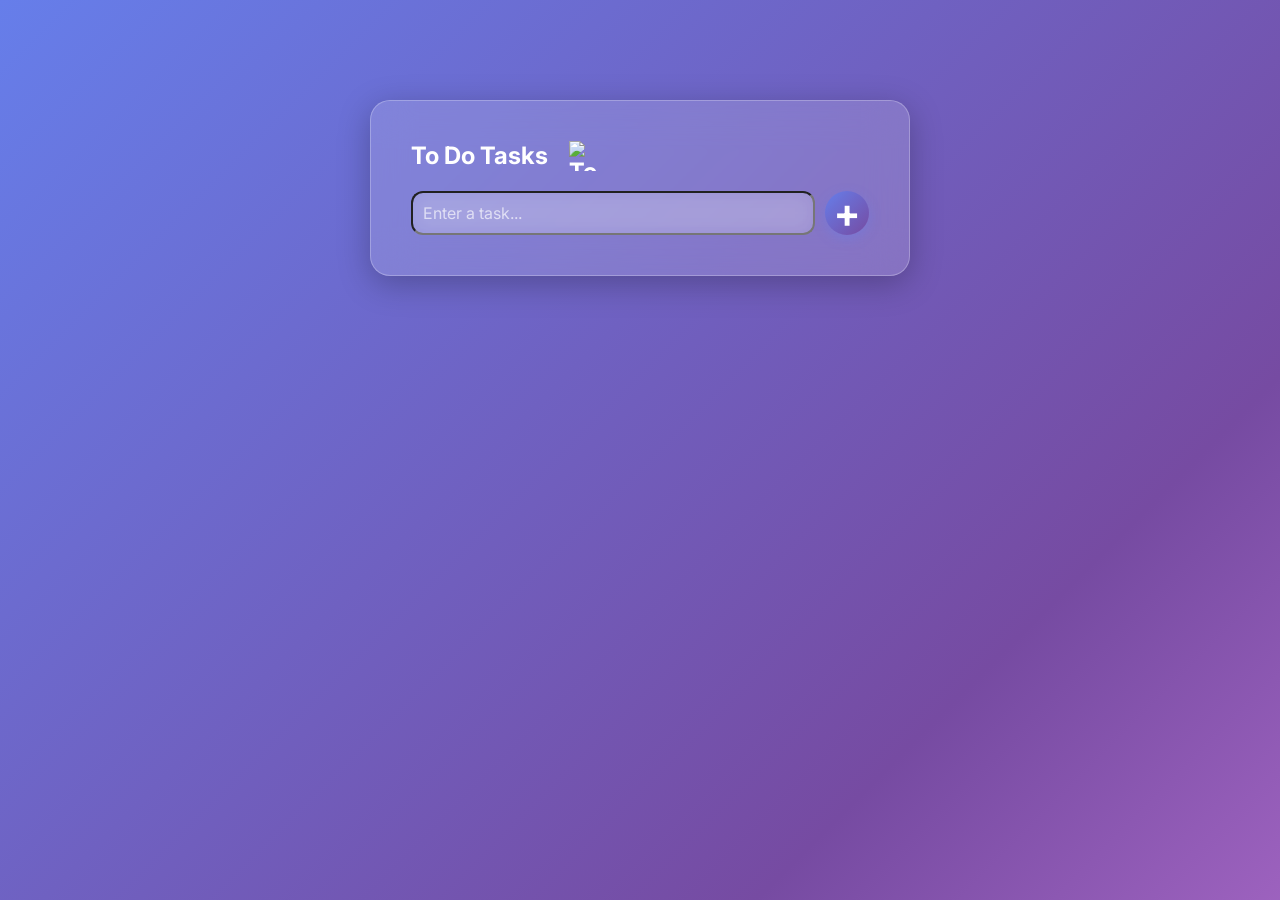
==== To_Do_Task_1/index.html @ 496cd9d7 "Rename Tasking.html to index.html" ====
<!DOCTYPE html>
<html lang="en">
<head>
    <meta charset="UTF-8">
    <meta name="viewport" content="width=device-width, initial-scale=1.0">
    <link rel="stylesheet" href="todotask.css">
    <title>To Do Tasks List</title>
    <link rel="preconnect" href="https://fonts.googleapis.com">
    <link rel="preconnect" href="https://fonts.gstatic.com" crossorigin>
    <link href="https://fonts.googleapis.com/css2?family=Inter:wght@400;500;600;700&display=swap" rel="stylesheet">
</head>
<body>
    <div class="container">
        <div class="todo-task">
            <h2>To Do Tasks<img src="D:\WEB DEV PROJECTS\HTML\To_Do_Task_1\IMAGES\To_do.png" alt="To-Do Icon"></h2>
            <div class="row">
                <input type="text" id="taskInput" placeholder="Enter a task...">
                <button onclick="addTask()">+</button>
            </div>  
            <ul id="taskList">
            </ul>
        </div>
    </div>
    <script src="todo.js"></script>
    
</body>
</html>
---- To_Do_Task_1/todotask.css ----
* {
    margin: 0;
    padding: 0;
    box-sizing: border-box;
    font-family: 'Inter', -apple-system, BlinkMacSystemFont, sans-serif;
    
}

body {
    background: linear-gradient(135deg, #667eea, #764ba2, #f093fb, #667eea);
    background-size: 300% 300%;
    animation: gradientShift 12s ease infinite;
}

@keyframes gradientShift {
    0%, 100% { background-position: 0% 50%; }
    50% { background-position: 100% 50%; }
}

.container {
    width: 100%;
    max-width: 540px;
    margin: 100px auto;
    padding: 40px;
    background: rgba(255, 255, 255, 0.15);
    backdrop-filter: blur(20px);
    -webkit-backdrop-filter: blur(20px);
    border: 1px solid rgba(255, 255, 255, 0.25);
    border-radius: 20px;
    box-shadow: 0 8px 32px rgba(0, 0, 0, 0.25);
}

.container h2{
    display: flex;
    justify-content: space-between;
    margin-bottom: 20px;
    color: #ffffff;

}

.container h2 img {
    width: 30px;
    height: 30px;
    margin-right: 270px;

}

.row {
    display: flex;
    align-items: center;
    justify-content: space-between;
    border-radius: 50%;

}

button {
    width: 44px;
    height: 44px;
    border-radius: 50%;
    font-size: 40px;
    text-align: center;
    font-weight: 700;
    margin-left: 10px;
    border: none;
    background: linear-gradient(135deg, #667eea, #764ba2);
    color: #fff;
    box-shadow: 0 4px 12px rgba(102, 126, 234, 0.4);
    cursor: pointer;
    display: flex;
    align-items: center;
    justify-content: center;
    line-height: 1;
}
input {
    width:100%;
    flex: 1;
    padding: 10px;
    font-size: 16px;
    font-family: inherit;
    color: #ffffff;
    background: rgba(255, 255, 255, 0.15);
    border-radius: 12px;
    outline: none;
    backdrop-filter: blur(10px);
    transition: all 0.25s ease;

}

input[type="text"]::placeholder {
    color: rgba(255, 255, 255, 0.65);
}

input[type="text"]:focus {
    background: rgba(255, 255, 255, 0.25);
    box-shadow: 0 0 0 4px rgba(240, 147, 251, 0.25);
    border-color: #f093fb;
}

ul li {
    list-style: none;
    font-size: 18px;
    padding: 12px 8px 12px 50px;
    cursor: pointer;
    user-select: none;
    position: relative;
    margin-top: 10px;
}

ul li::before {
    content: '';
    border: 1px solid black;
    width: 30px;
    height: 30px;
    border-radius: 50%;
    position: absolute;
    top: 12px;
    left: 8px;
    background-size: cover;
}

ul li.checked {
    color: #555;
    text-decoration: line-through;
}

ul li.checked::before {
    content: '\2714';
    display: flex;
    align-items: center;
    justify-content: center;
    background: #507ed2;
    color: #fff;
    font-size: 16px;
    box-sizing: border-box;

}

ul li span {
    position:absolute;
    right: 0;
    top: 5px;
    width: 40px;
    height: 40px;
    font-size: 22px;
    color: #555;
    line-height: 40px;
    text-align:center;
}

ul li span:hover {
    background: #e74c3c;
    color: #fff;
    border-radius: 50%;
}
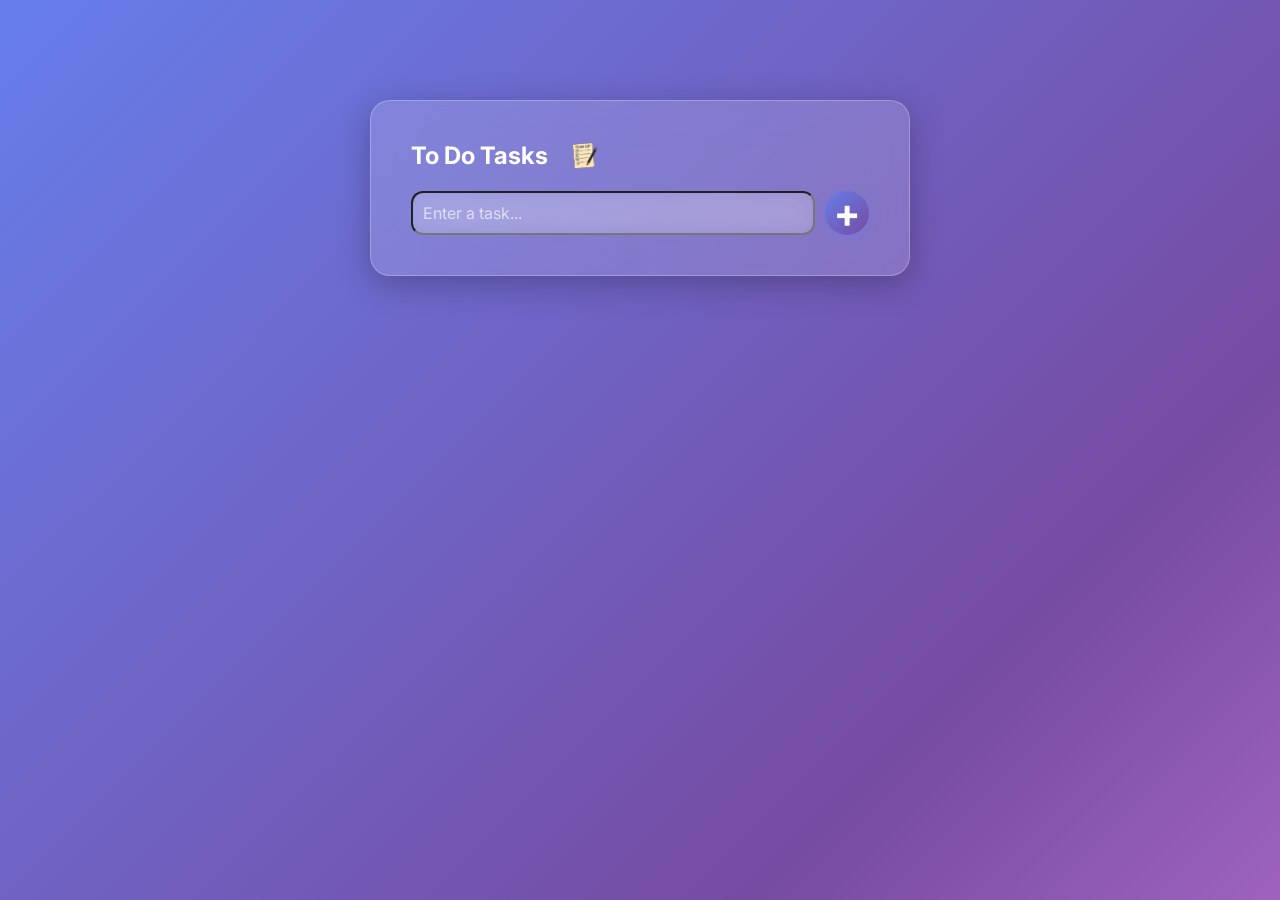
==== commit 6c7b4f20: "Update index.html" ====
--- a/To_Do_Task_1/index.html
+++ b/To_Do_Task_1/index.html
@@ -12,7 +12,7 @@
 <body>
     <div class="container">
         <div class="todo-task">
-            <h2>To Do Tasks<img src="D:\WEB DEV PROJECTS\HTML\To_Do_Task_1\IMAGES\To_do.png" alt="To-Do Icon"></h2>
+            <h2>To Do Tasks<img src="IMAGES/To_do.png" alt="To-Do Icon"></h2>
             <div class="row">
                 <input type="text" id="taskInput" placeholder="Enter a task...">
                 <button onclick="addTask()">+</button>
